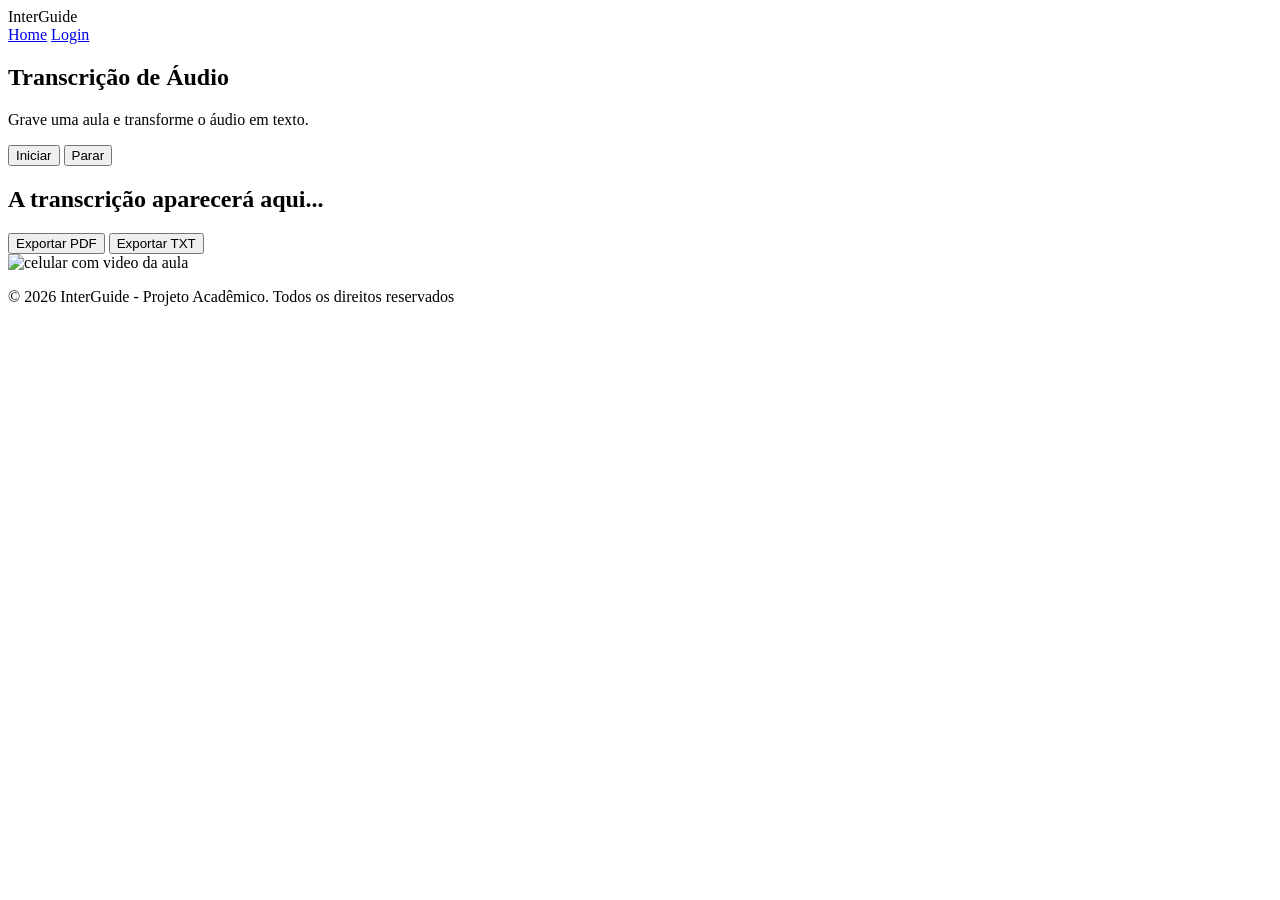
==== src/pages/audio.html @ 1940e1b5 "feat: estruturando restante das páginas" ====
<!DOCTYPE html>
<html lang="pt-br">

<head>
    <meta charset="UTF-8">
    <meta name="viewport" content="width=device-width, initial-scale=1.0">
    <title>Transcrição</title>
    <link rel="stylesheet" href="css/audio.css">
</head>

<body>

    <!-- NAVBAR -->
    <nav>
        <div class="logo">InterGuide</div>
        <div class="menu">
            <a href="dashboard.html">Home</a>
            <a href="login.html" >Login</a>
        </div>
     </nav>

     <!-- CONTEÚDO -->
    <div class="inicio">
     <section class="hero">
        <h1>Transcrição de Áudio</h1>
        <p>Grave uma aula e transforme o áudio em texto.</p>

        

        <!-- PREVIEW -->
        <img id="preview" width="400" alt="Previw da imagem" style="display: none;">

        <!-- BOTÕES -->
        <div class="audio-buttons">
            <button class="btn" id="iniciarBtn">Iniciar</button>
            <button class="btn" id="pararBtn">Parar</button>
        </div>

        <!-- RESULTADO -->
        <div class="card" id="resultado">
            <h2>A transcrição aparecerá aqui...</h2>
         </div>

         <!-- EXPORTAÇÃO -->
        <div class="export-buttons">
            <button class="btn" id="pdfBtn">Exportar PDF</button>
            <button class="btn" id="txtBtn">Exportar TXT</button>
        </div>


     </section>
        <div>
            <img src="./img/aula.png" alt="celular com video da aula" id="aula">
        </div>

    <footer>
        <p>
           &copy;  2026 InterGuide - Projeto Acadêmico. Todos os direitos reservados
            
        </p>
    </footer>

    <!-- JAVASCRIPT -->
    <script src="js/audio.js"></script>

</body>

</html>
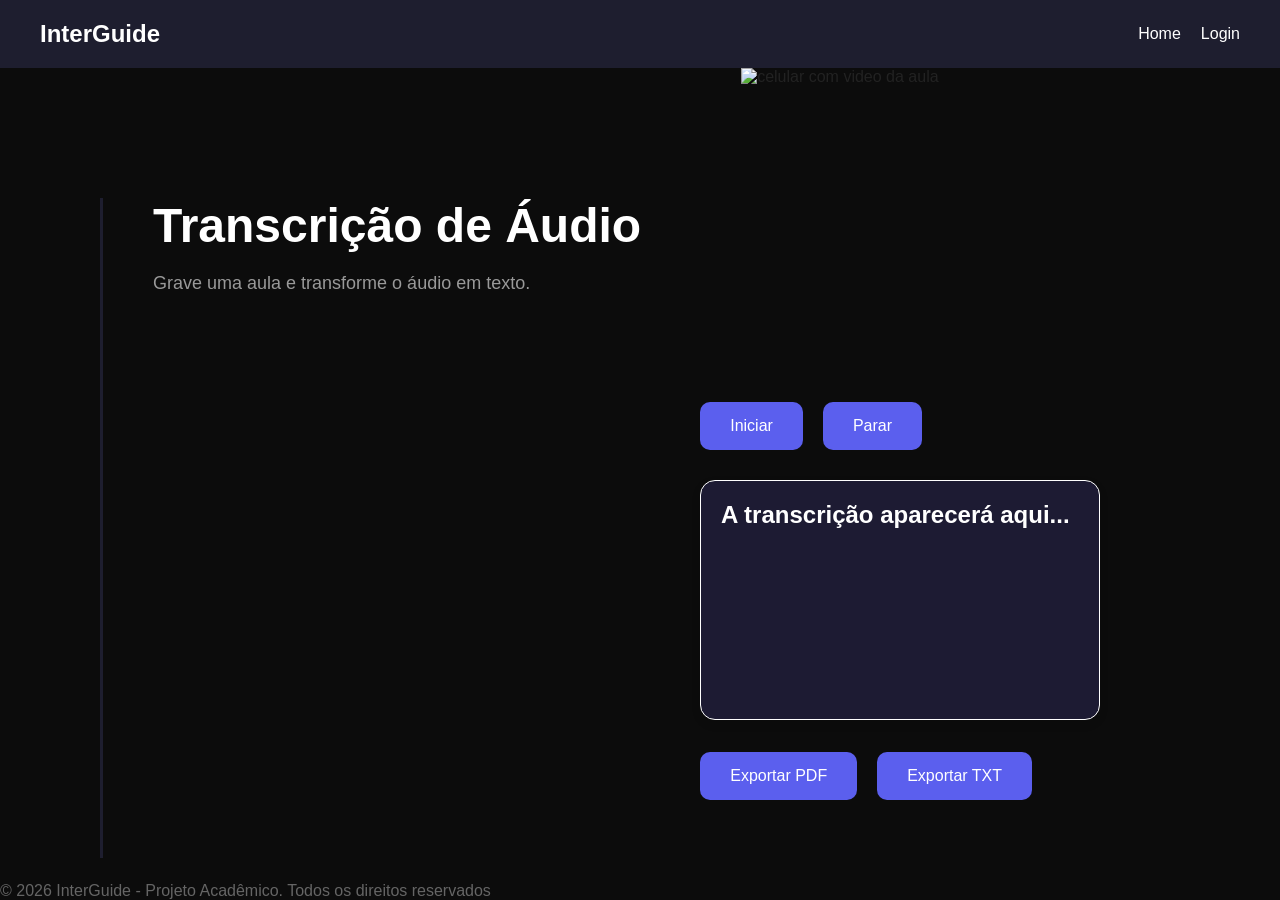
==== commit ba8eb331: "feat: implementacao de js e link com css" ====
--- a/src/pages/audio.html
+++ b/src/pages/audio.html
@@ -5,7 +5,7 @@
     <meta charset="UTF-8">
     <meta name="viewport" content="width=device-width, initial-scale=1.0">
     <title>Transcrição</title>
-    <link rel="stylesheet" href="css/audio.css">
+    <link rel="stylesheet" href="../css/audio.css">
 </head>
 
 <body>
@@ -61,7 +61,7 @@
     </footer>
 
     <!-- JAVASCRIPT -->
-    <script src="js/audio.js"></script>
+    <script src="../js/audio.js"></script>
 
 </body>
 
--- a/src/css/audio.css
+++ b/src/css/audio.css
@@ -0,0 +1,298 @@
+/* RESET */
+*{
+    margin: 0;
+    padding: 0;
+    box-sizing: border-box;
+    background-color: #0c0c0c;
+}
+
+/* BODY */
+body{
+    font-family: Noto Sans, sans-serif;
+    background-color: #f5f5f5;
+    color: #222;
+}
+/* NAVBAR */
+nav{
+    background-color: #1E1E2F;
+    color: white;
+    display: flex;
+    justify-content: space-between;
+    align-items: center;
+    padding: 20px 40px;
+}
+/* LOGO */
+.logo{
+    font-size: 24px;
+    font-weight: bold;
+    background-color: transparent;
+}
+
+footer {
+    position: absolute;
+    bottom: 0;
+    color: #656565;
+}
+
+/* MENU */
+.menu{
+    display: flex;
+    gap: 20px;
+        background-color: transparent;
+}
+
+.menu a{
+    color: white;
+    text-decoration: none;
+    transition: 0.3s;
+    background-color: transparent;
+}
+
+.menu a:hover{
+    color: #A259FF;
+}
+
+.inicio {
+    display:flex;
+    flex-direction: row;
+}
+
+/* HERO */
+.hero{
+    height: 660px;
+
+    display: flex;
+    align-items: start;
+    flex-direction: column;
+    text-align: start;
+    padding-left: 50px;
+    margin: 130px 0 0 100px;
+    border-left: solid #1E1E2F
+}
+
+/* TITULO */
+.hero h1{
+    font-size: 48px;
+    margin-bottom: 20px;
+    margin-right: 100px;
+    max-width: 800px;
+    color: white;
+}
+
+/* TEXTO */
+.hero p{
+    font-size: 18px;
+    max-width: 800px;
+    margin-bottom: 30px;
+    justify-content: start;
+    color: rgb(153, 153, 153);
+}
+/* HERO */
+.dashboard-hero{
+    height: 300px;
+
+    display: flex;
+    align-items: start;
+    flex-direction: column;
+    text-align: start;
+    padding-left: 50px;
+    margin: 130px 0 0 100px;
+    border-left: solid #1E1E2F
+}
+
+/* TITULO */
+.dashboard-hero h1{
+    font-size: 48px;
+    margin-bottom: 20px;
+    margin-right: 100px;
+    max-width: 800px;
+    color: white;
+}
+
+/* TEXTO */
+.dashboard-hero p{
+    font-size: 18px;
+    max-width: 800px;
+    margin-bottom: 30px;
+    justify-content: start;
+    color: rgb(153, 153, 153);
+}
+
+
+/* BOTÃO */
+.btn{
+    background-color: #5B5FEE;
+    color: white;
+    padding: 15px 30px;
+    border: none;
+    border-radius: 10px;
+    cursor: pointer;
+    font-size: 16px;
+    transition: 0.3s;
+}
+
+/* EFEITO DO BOTÃO */
+.btn:hover{
+    background-color: #A259FF;
+    transform: scale(1.05);
+}
+
+#btnComecar{
+    align-self: center;
+}
+
+.btn guiaBtn .btn audioBtn .btn scannerBtn .btn temaBtn{
+    position:absolute;
+    margin-top: auto;
+    max-width: 50px;
+}
+
+/* CARDS */
+.cards{
+    display: flex;
+    justify-content: center;
+    gap: 20px;
+    flex-wrap: wrap;
+    padding: 40px;
+}
+
+/* CARD */
+.card{
+    display: flex;
+    flex-direction: column;
+    background-color: rgba(111, 98, 230, 0.178);
+    border: 0.5px solid #ffffff;
+    width: 400px;
+    height: 240px;
+    padding: 20px;
+    border-radius: 15px;
+    box-shadow: 0 4px 10px rgba(0,0,0,0.1);
+    transition: 0.3s;
+
+    color: #ffffff;
+
+}
+
+
+/* TITULO CARD */
+.card h2{
+    margin-bottom: 15px;
+    background-color: transparent;
+}
+
+/* TEXTO CARD */
+.card p{
+    margin-bottom: 20px;
+    background-color: transparent;
+}
+.btn-area{
+    margin-top: auto;
+    background-color: transparent;
+}
+
+/* FORMULÁRIO */
+.form-container{
+    height: 100vh;
+    display: flex;
+    justify-content: center;
+    align-items: center;
+}
+
+/* FORM */
+form{
+    background-color: rgb(221, 221, 221);
+    padding: 40px;
+    border-radius: 15px;
+    width: 350px;
+    display: flex;
+    flex-direction: column;
+    gap: 15px;
+    box-shadow: 0 4px 10px rgba(0,0,0,0.1);
+}
+form h1{
+    background-color: transparent;
+}
+
+
+/* INPUTS */
+input{
+    padding: 12px;
+    border: 1px solid #aaaaaa;
+    border-radius: 8px;
+    font-size: 16px;
+    background-color: rgb(197, 197, 197);
+
+    transition: all 0.5s ease;
+}
+
+input:focus{
+    outline: none;
+    border-color: #5B5FEE;
+    box-shadow: 0 0 5px rgba(91, 95, 238, 0.5);
+    background-color: #bdbffc;
+}
+
+/* SLIDESHOW */
+.slideshow{
+    display: flex;
+    justify-content: center;
+    padding: 40px;
+}
+
+.slideshow img{
+    width: 100%;
+    max-width: 450px;
+    border-radius: 20px;
+    object-fit: cover;
+}
+
+/* MODO ESCURO */
+.dark{
+    background-color: #121212;
+    color: white;
+}
+.dark .card{
+    background-color: #1E1E2F;
+    color: white;
+}
+.dark nav{
+    background-color: black;
+}
+
+/* PREVIEW */
+#preview{
+    margin-top: 20px;
+    border-radius: 15px;
+    box-shadow: 0 4px 10px rgba(0,0,0,0.2);
+}
+
+#resultado{
+    position: absolute;
+    bottom: 180px;
+    right: 180px
+
+}
+
+.audio-buttons{
+    display: flex;
+    justify-content: center;
+    gap: 20px;
+    position: absolute;
+    bottom: 450px;
+    right: 358px;
+}
+
+.export-buttons{
+    display: flex;
+    justify-content: center;
+    gap: 20px;
+    position: absolute;
+    bottom: 100px;
+    right: 248px;
+}
+
+
+
+#aula{
+    max-width: 500px;
+}
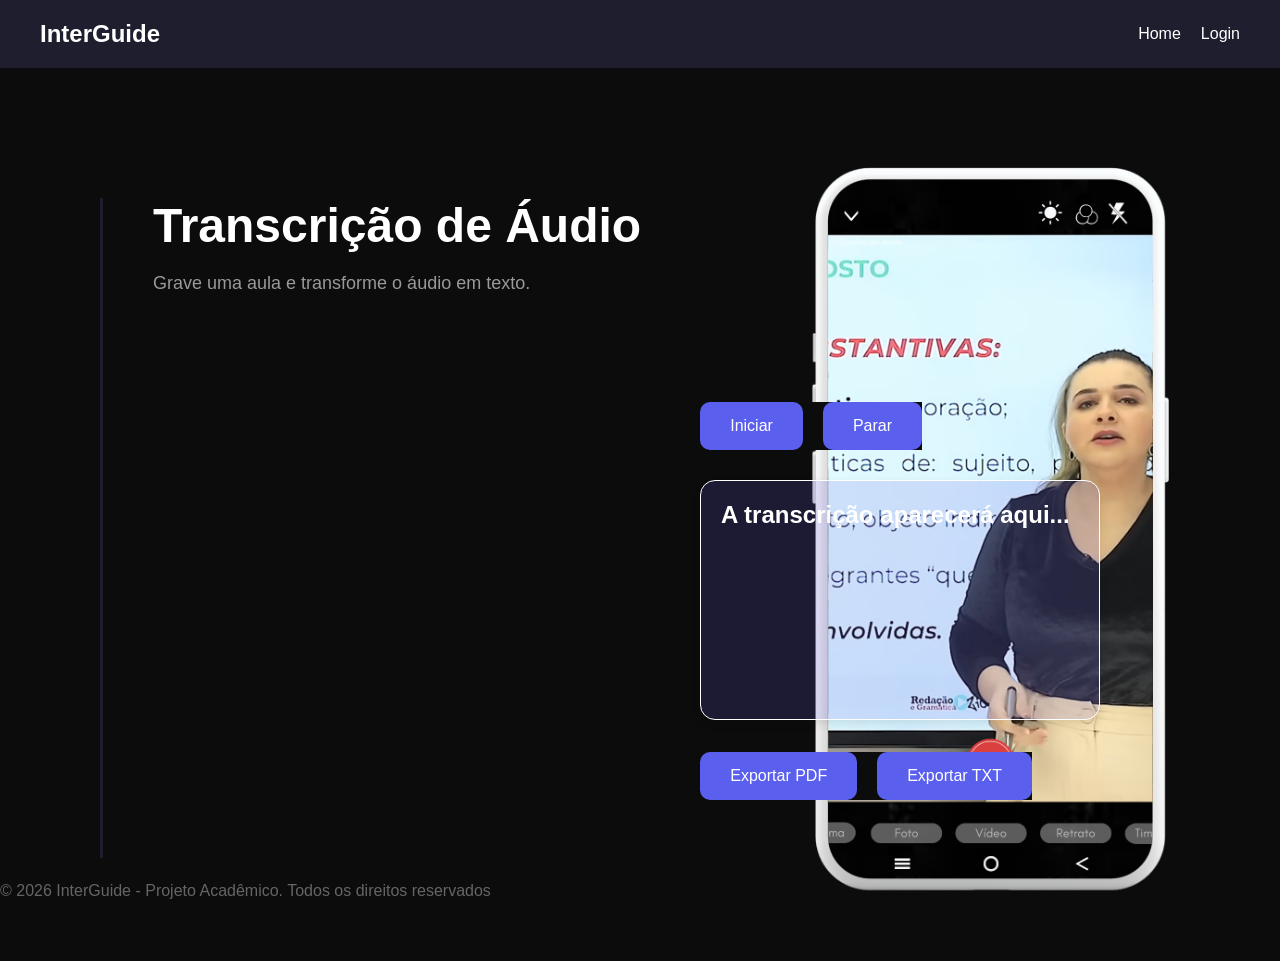
==== commit 1af555b0: "fix: correção de paths, links com arquivos js e css" ====
--- a/src/pages/audio.html
+++ b/src/pages/audio.html
@@ -50,7 +50,7 @@
 
      </section>
         <div>
-            <img src="./img/aula.png" alt="celular com video da aula" id="aula">
+            <img src="../images/aula.png" alt="celular com video da aula" id="aula">
         </div>
 
     <footer>
